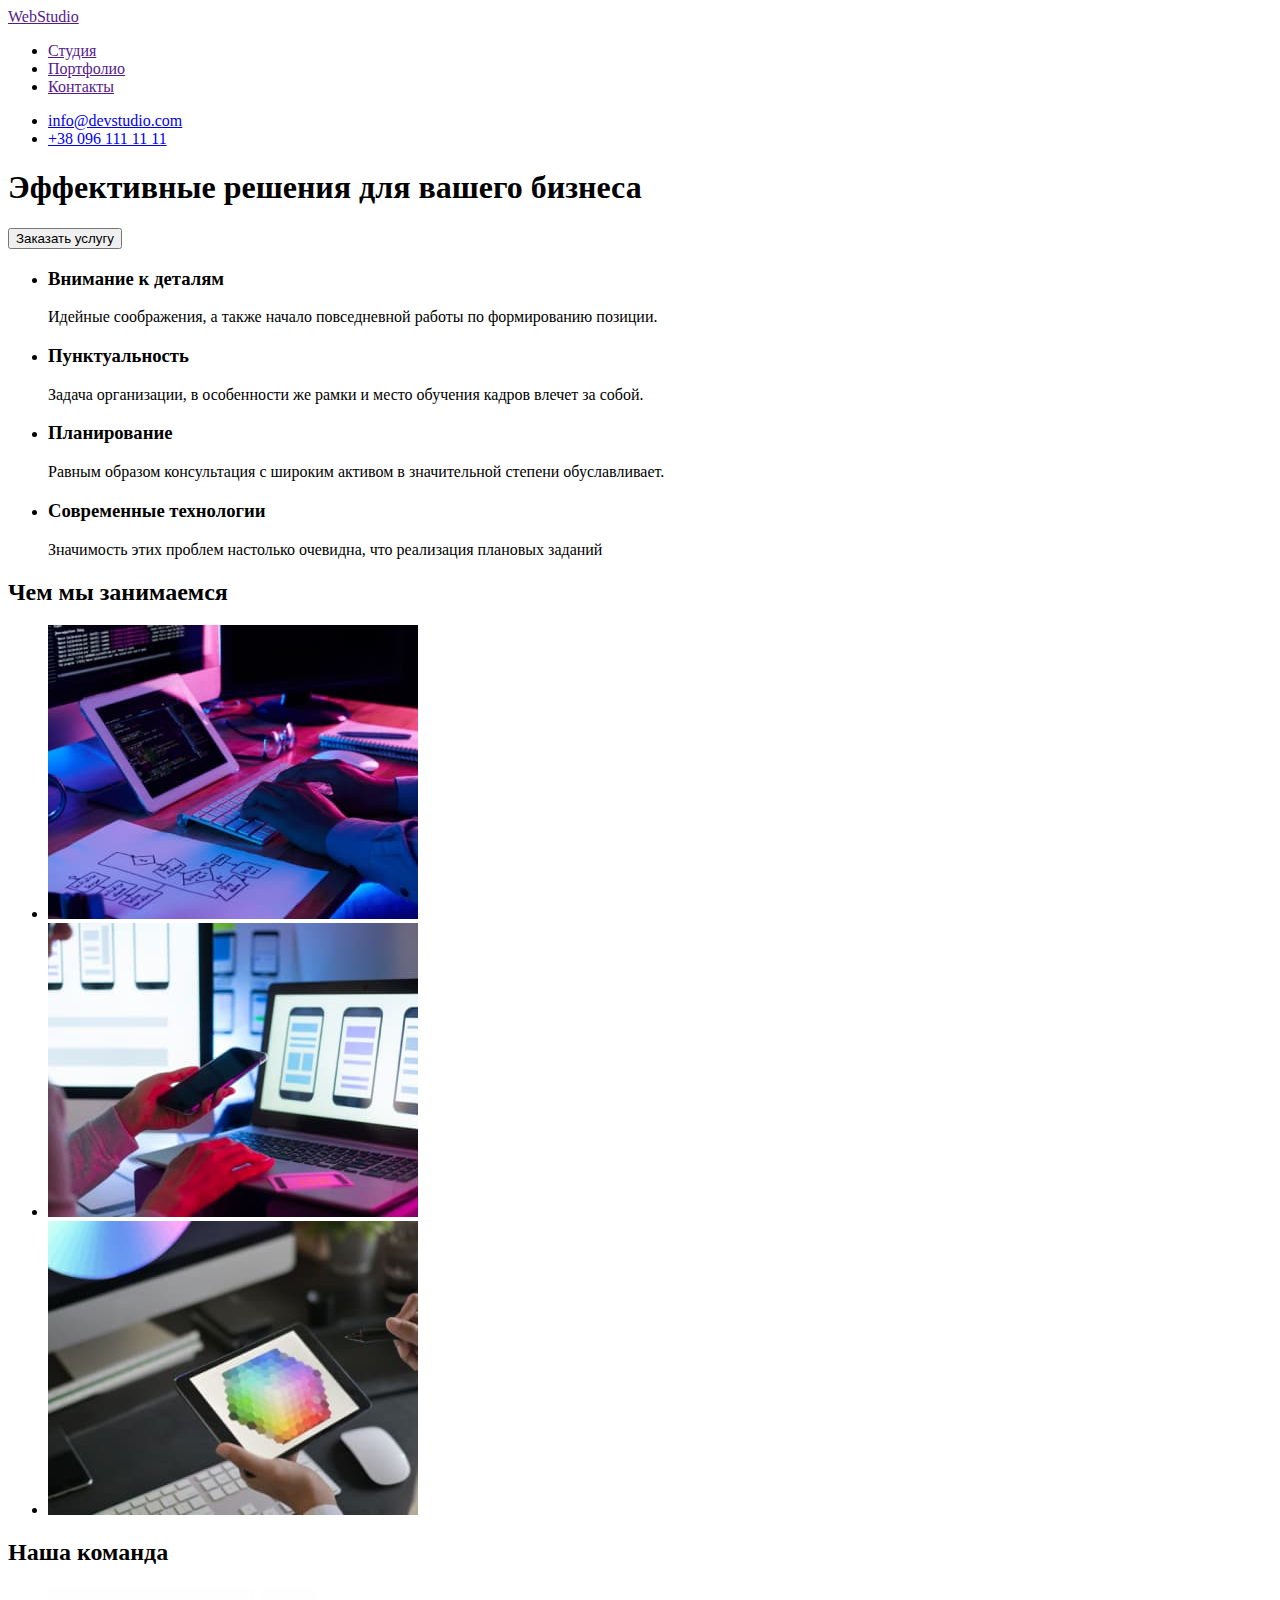
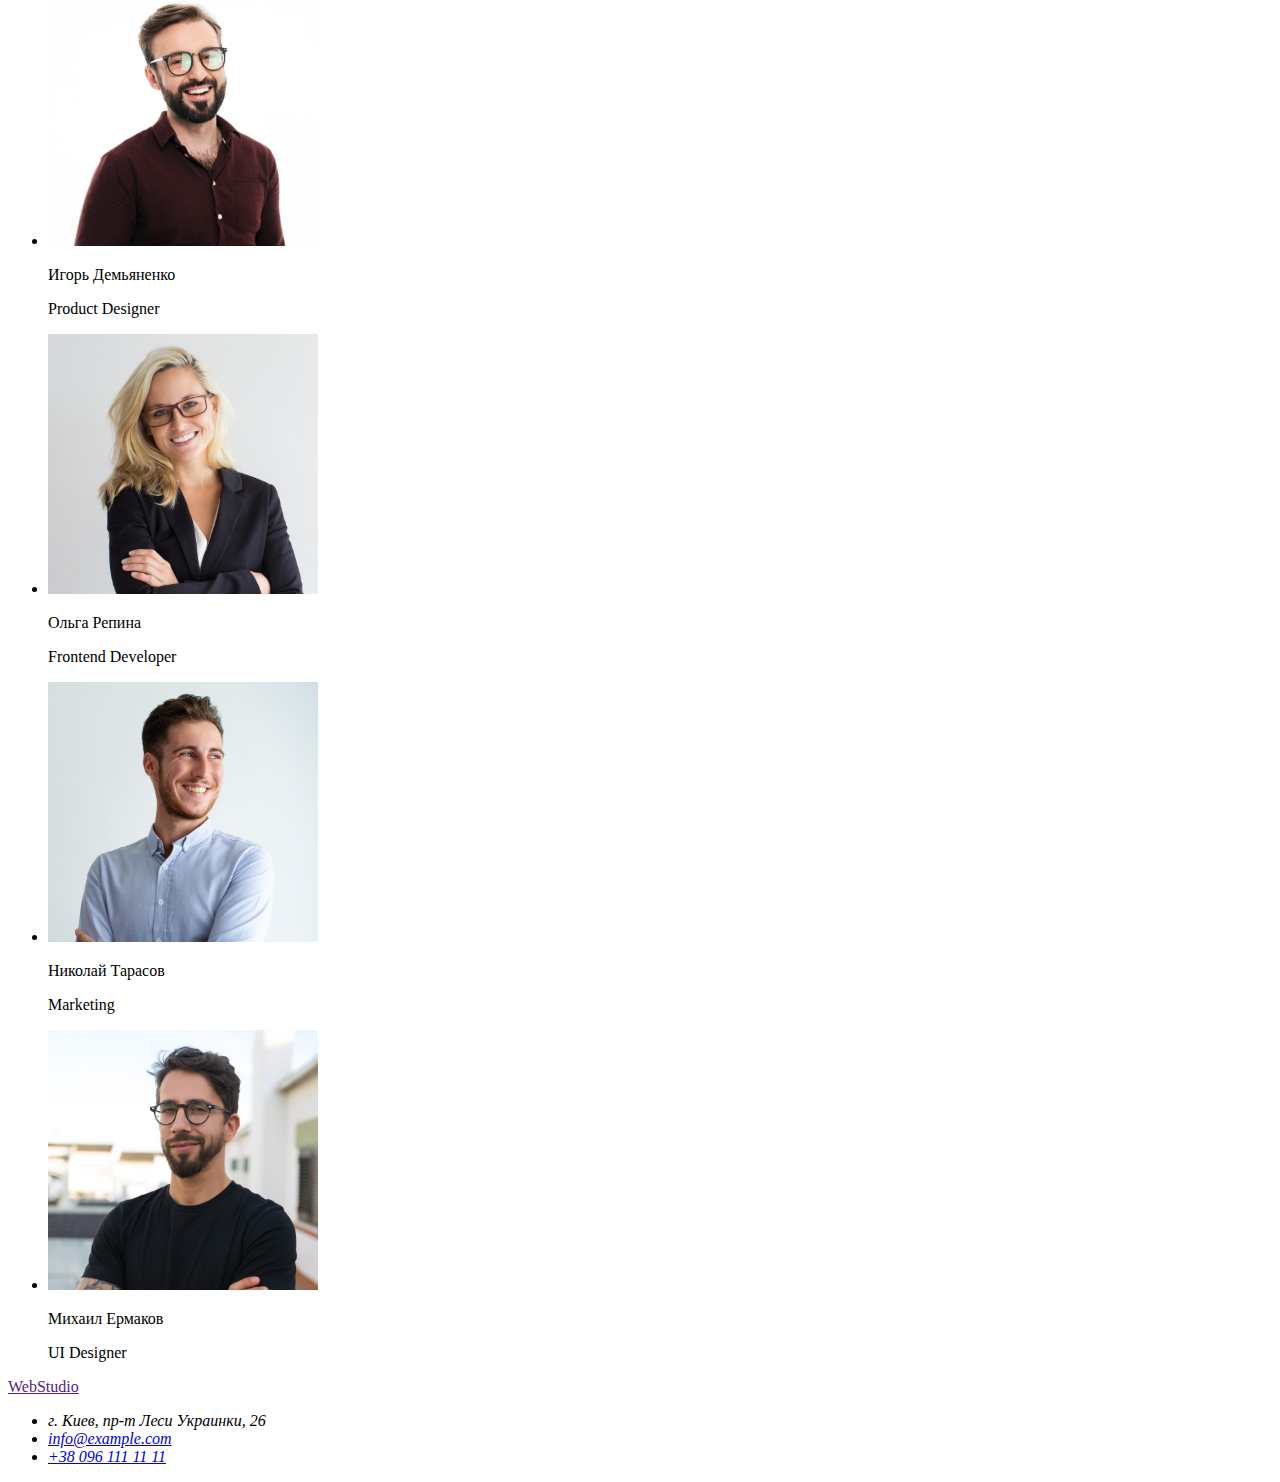
==== index.html @ bd86a565 "Скопировал hw1" ====
<!DOCTYPE html>
<html lang="ru">
    <head>
    <meta charset="UTF-8">
    <meta http-equiv="X-UA-Compatible" content="IE=edge">
    <meta name="viewport" content="width=device-width, initial-scale=1.0">
    <title>Document</title>
    </head>
    <body>
        <header>
            <nav>
                <a href="">WebStudio</a>
                    <ul>
                        <li><a href="">Студия</a></li>
                        <li><a href="">Портфолио</a></li>
                        <li><a href="">Контакты</a></li>
                    </ul>
            </nav>  
                    <ul>
                        <li><a href="mailto:info@devstudio.com">info@devstudio.com</a></li>
                        <li><a href="tel:+380961111111">+38 096 111 11 11</a></li>
                    </ul>
        </header>
        <main>
                <section><!--Секция заказов-->
                    <h1>Эффективные решения для вашего бизнеса</h1>
                    <button>Заказать услугу</button>
                </section>
            <section> <!--Секция наши преимущества-->
                <h2 hidden>Наши преимущества</h2>
                <ul>
                    <li>
                        <h3>Внимание к деталям</h3>
                        <p>Идейные соображения, а также начало повседневной работы по формированию позиции.</p>
                    </li> 
                    <li>
                        <h3>Пунктуальность</h3>
                        <p>Задача организации, в особенности же рамки и место обучения кадров влечет за собой.</p>
                    </li>
                    <li>
                        <h3>Планирование</h3>
                        <p>Равным образом консультация с широким активом в значительной степени обуславливает.</p>
                    </li>
                    <li>
                        <h3>Современные технологии</h3>
                        <p>Значимость этих проблем настолько очевидна, что реализация плановых заданий</p>
                    </li>
                </ul>  
            </section>
            <section><!--Секция чем занимаемся-->
                <h2>Чем мы занимаемся</h2>
                <ul>
                    <li>
                        <img src="./images/image.jpg"
                     alt="Компютерная разработка"
                        width="370" height="294">
                    </li>
                    <li>
                        <img src="./images/image1.jpg" 
                        alt="Мобильная разработка"
                        width="370" height="294">
                    </li>
                    <li>
                        <img src="./images/image2.jpg" 
                        alt="Разработка для планшетов"
                        width="370" height="294">
                    </li>
                </ul>
            </section>
            <section><!--Секция наша команда-->
                <h2>Наша команда</h2> 
                <ul>
                    <li>
                        <img src="./images/comand1.jpg" alt="Дизайнер"
                        width="270" height="260">
                        <p>Игорь Демьяненко</p>
                        <p lang="en">Product Designer</p>
                    </li>
                    <li>
                        <img src="./images/comand2.jpg" alt="Фронтенд разработчик"
                        width="270" height="260">
                        <p>Ольга Репина</p>
                        <p lang="en">Frontend Developer</p>
                    </li>                    
                    <li>
                        <img src="./images/comand3.jpg" alt="Маркетолог"
                        width="270" height="260">
                        <p>Николай Тарасов</p>
                        <p lang="en">Marketing</p>
                    </li>
                    <li>
                        <img src="./images/comand4.jpg" alt="UI Дизайнер"
                        width="270" height="260">
                        <p>Михаил Ермаков</p>
                        <p lang="en">UI Designer</p>
                    </li>
                </ul>
            </section>
        </main>    
        <footer>
            <a href="">WebStudio</a> 
            <address>
                <ul>
                    <li>
                        <a>г. Киев, пр-т Леси Украинки, 26</a>
                    </li>
                    <li>
                        <a href="mailto:info@example.com">info@example.com</a>
                    </li>
                    <li>
                        <a href="tel:+380961111111">+38 096 111 11 11</a>
                    </li>
                </ul>
            </address>
        </footer>
    
    </body>
</html>
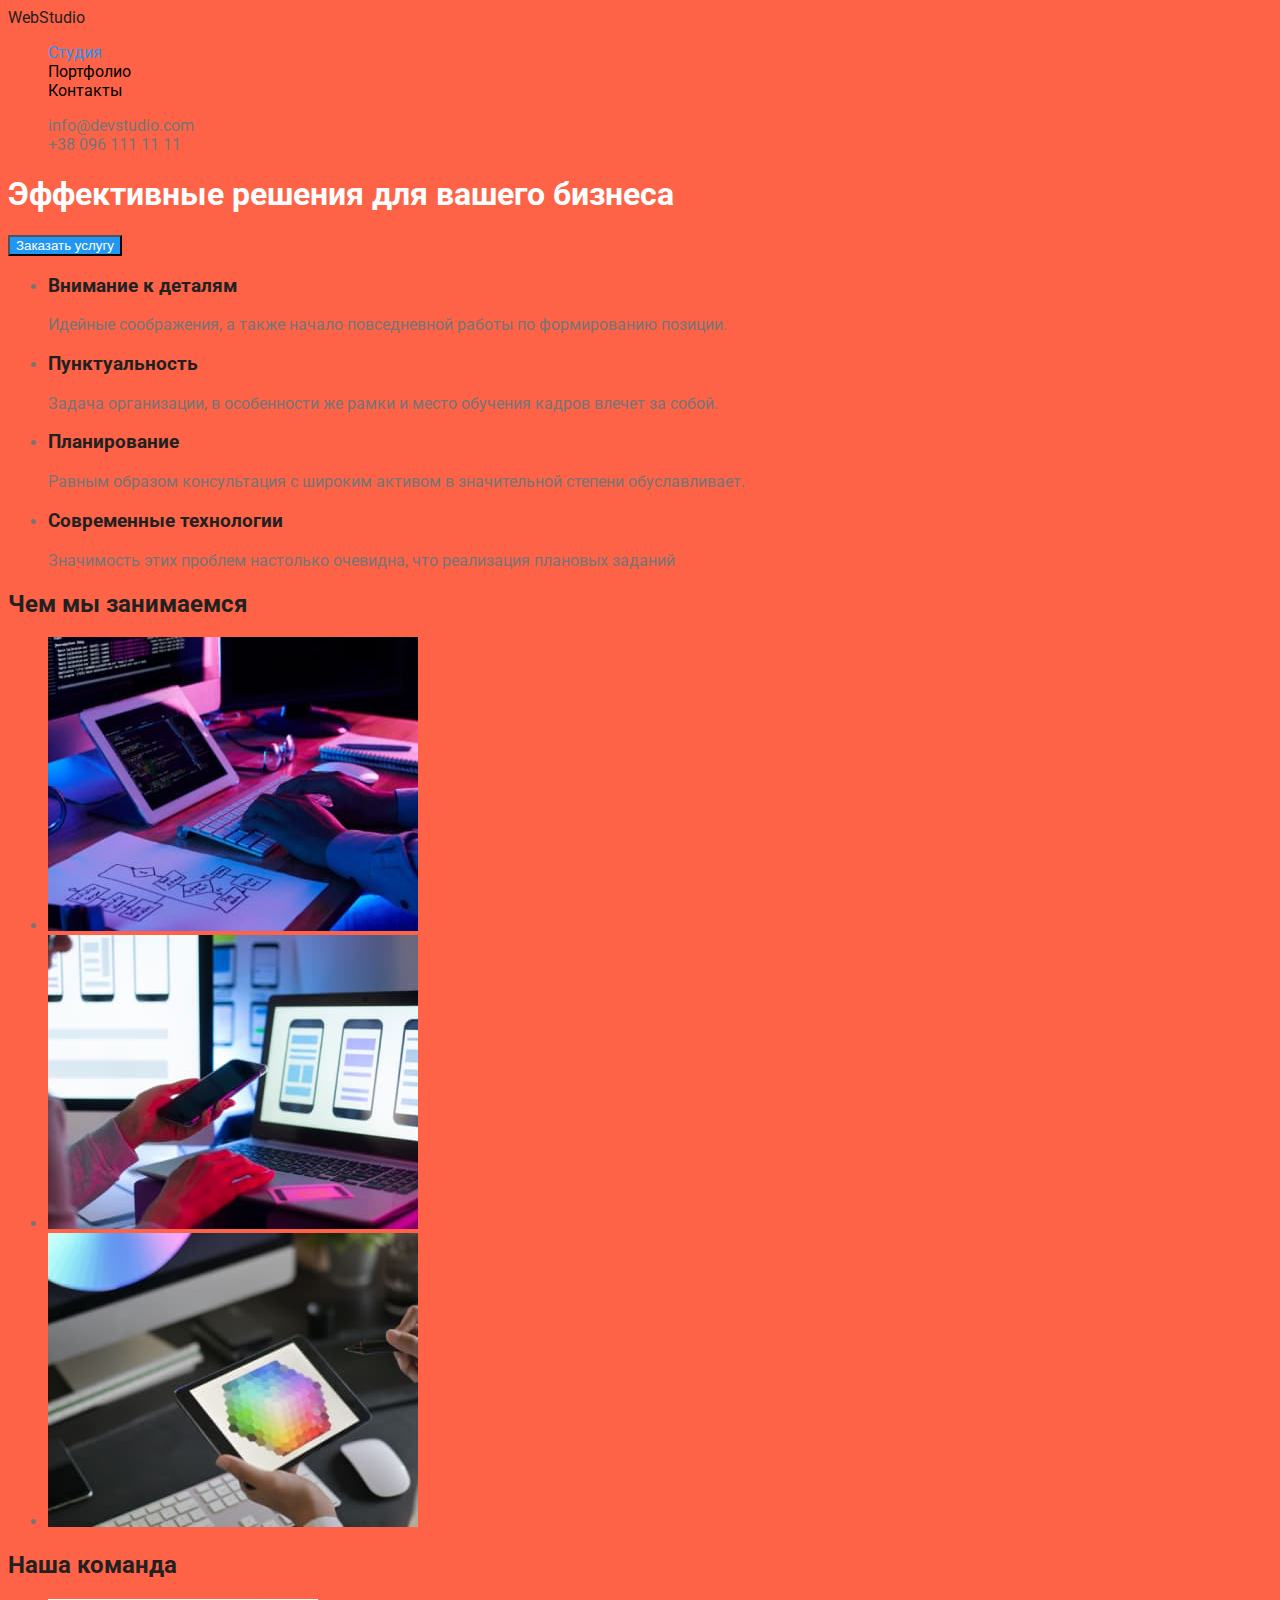
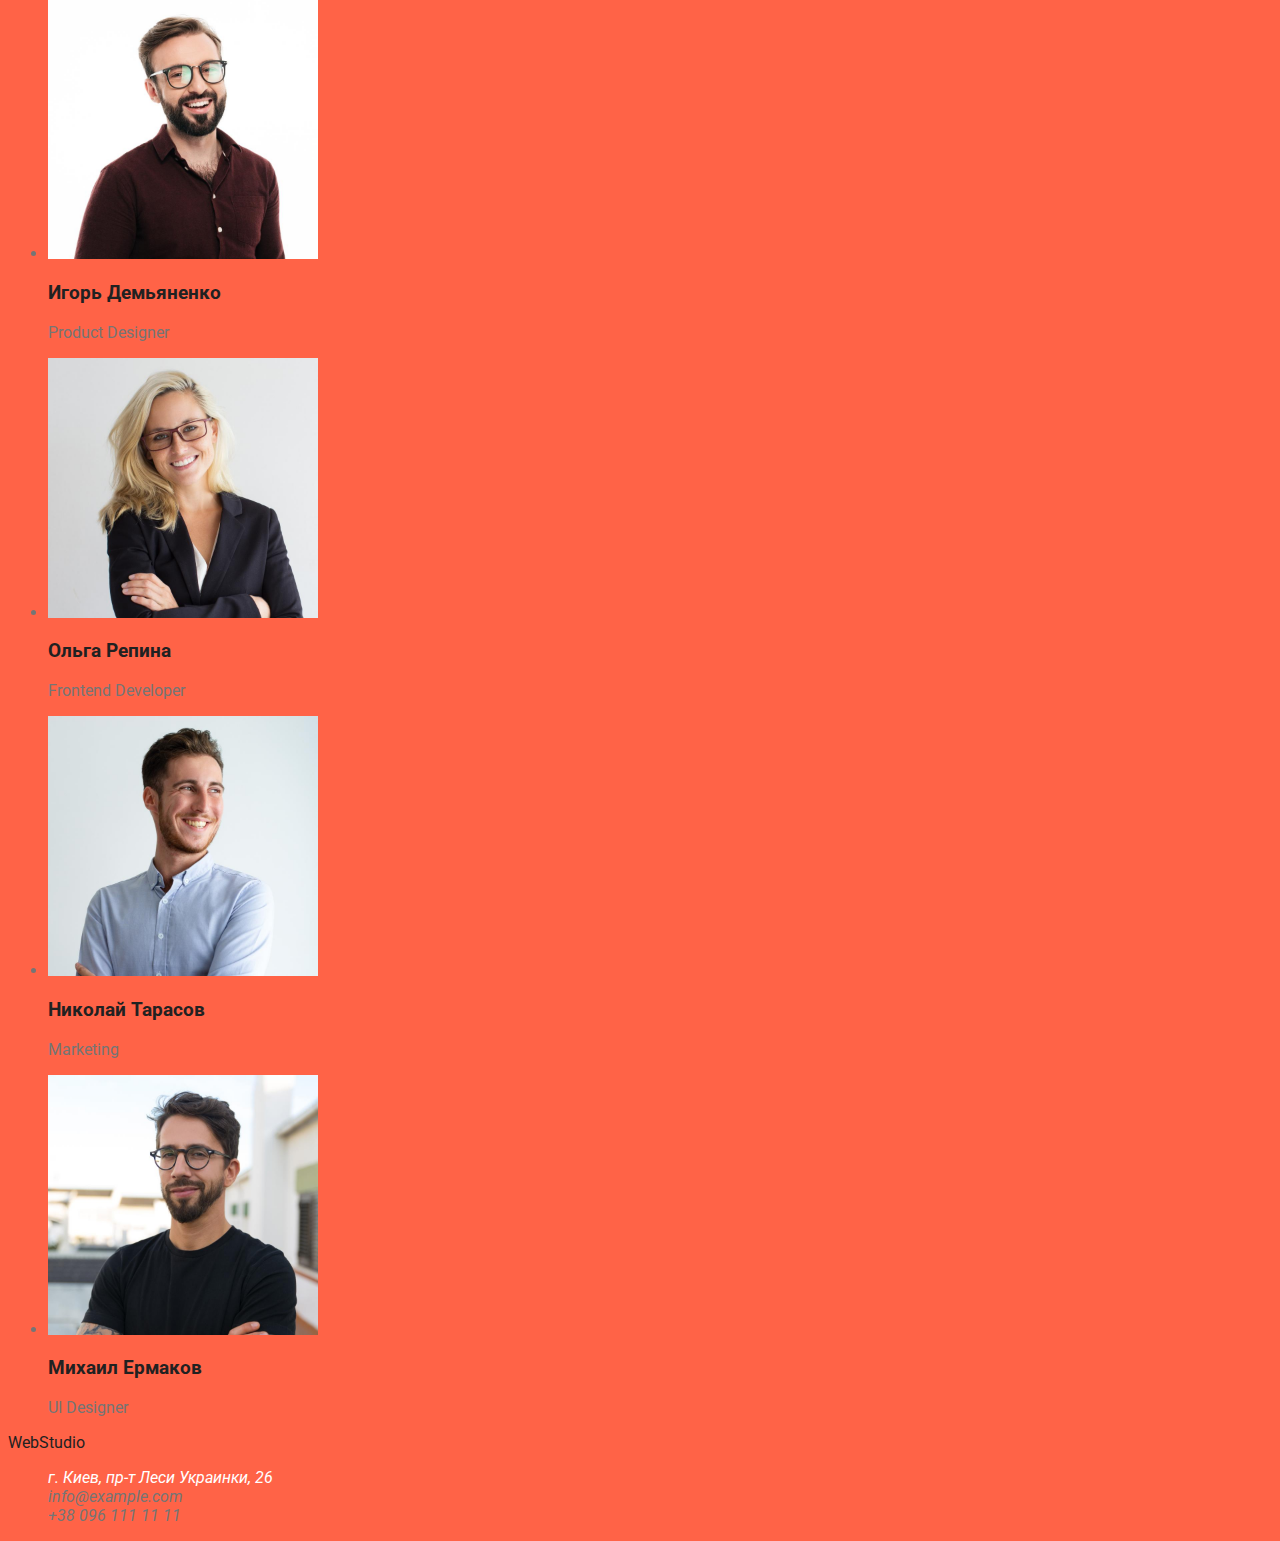
==== commit 3f7188d5: "Цвета  до шрифтов" ====
--- a/index.html
+++ b/index.html
@@ -5,50 +5,55 @@
     <meta http-equiv="X-UA-Compatible" content="IE=edge">
     <meta name="viewport" content="width=device-width, initial-scale=1.0">
     <title>Document</title>
+    <link rel="preconnect" href="https://fonts.googleapis.com">
+    <link rel="preconnect" href="https://fonts.gstatic.com" crossorigin>
+    <link href="https://fonts.googleapis.com/css2?family=Raleway:wght@700&family=Roboto:wght@400;500;700;900&display=swap"
+        rel="stylesheet">
+    <link rel="stylesheet" href="./css/styles.css">
     </head>
     <body>
         <header>
             <nav>
-                <a href="">WebStudio</a>
-                    <ul>
-                        <li><a href="">Студия</a></li>
-                        <li><a href="">Портфолио</a></li>
-                        <li><a href="">Контакты</a></li>
+                <a href="" class="logo link">WebStudio</a>
+                    <ul class="site-nav list">
+                        <li><a href="" class="link current">Студия</a></li>
+                        <li><a href="./portfolio.html" class="link">Портфолио</a></li>
+                        <li><a href="" class="link">Контакты</a></li>
                     </ul>
             </nav>  
-                    <ul>
-                        <li><a href="mailto:info@devstudio.com">info@devstudio.com</a></li>
-                        <li><a href="tel:+380961111111">+38 096 111 11 11</a></li>
+                    <ul class="header-contact list">
+                        <li><a href="mailto:info@devstudio.com" class="link">info@devstudio.com</a></li>
+                        <li><a href="tel:+380961111111" class="link">+38 096 111 11 11</a></li>
                     </ul>
         </header>
         <main>
-                <section><!--Секция заказов-->
-                    <h1>Эффективные решения для вашего бизнеса</h1>
-                    <button>Заказать услугу</button>
+                <section class="hero"><!--Секция заказов-->
+                    <h1 class="hero-title">Эффективные решения для вашего бизнеса</h1>
+                    <button class="button-primary">Заказать услугу</button>
                 </section>
-            <section> <!--Секция наши преимущества-->
-                <h2 hidden>Наши преимущества</h2>
-                <ul>
+            <section class="section"> <!--Секция наши преимущества-->
+                <h2 hidden class="section-title">Наши преимущества</h2>
+                <ul class="benefits">
                     <li>
-                        <h3>Внимание к деталям</h3>
+                        <h3 class="title">Внимание к деталям</h3>
                         <p>Идейные соображения, а также начало повседневной работы по формированию позиции.</p>
                     </li> 
                     <li>
-                        <h3>Пунктуальность</h3>
+                        <h3 class="title">Пунктуальность</h3>
                         <p>Задача организации, в особенности же рамки и место обучения кадров влечет за собой.</p>
                     </li>
                     <li>
-                        <h3>Планирование</h3>
+                        <h3 class="title">Планирование</h3>
                         <p>Равным образом консультация с широким активом в значительной степени обуславливает.</p>
                     </li>
                     <li>
-                        <h3>Современные технологии</h3>
+                        <h3 class="title">Современные технологии</h3>
                         <p>Значимость этих проблем настолько очевидна, что реализация плановых заданий</p>
                     </li>
                 </ul>  
             </section>
-            <section><!--Секция чем занимаемся-->
-                <h2>Чем мы занимаемся</h2>
+            <section class="section"><!--Секция чем занимаемся-->
+                <h2 class="section-title">Чем мы занимаемся</h2>
                 <ul>
                     <li>
                         <img src="./images/image.jpg"
@@ -67,48 +72,48 @@
                     </li>
                 </ul>
             </section>
-            <section><!--Секция наша команда-->
-                <h2>Наша команда</h2> 
-                <ul>
+            <section class="section"><!--Секция наша команда-->
+                <h2 class="section-title">Наша команда</h2> 
+                <ul class="team">
                     <li>
                         <img src="./images/comand1.jpg" alt="Дизайнер"
                         width="270" height="260">
-                        <p>Игорь Демьяненко</p>
+                        <h3 class="title">Игорь Демьяненко</h3>
                         <p lang="en">Product Designer</p>
                     </li>
                     <li>
                         <img src="./images/comand2.jpg" alt="Фронтенд разработчик"
                         width="270" height="260">
-                        <p>Ольга Репина</p>
+                        <h3 class="title">Ольга Репина</h3>
                         <p lang="en">Frontend Developer</p>
                     </li>                    
                     <li>
                         <img src="./images/comand3.jpg" alt="Маркетолог"
                         width="270" height="260">
-                        <p>Николай Тарасов</p>
+                        <h3 class="title">Николай Тарасов</h3>
                         <p lang="en">Marketing</p>
                     </li>
                     <li>
                         <img src="./images/comand4.jpg" alt="UI Дизайнер"
                         width="270" height="260">
-                        <p>Михаил Ермаков</p>
+                        <h3 class="title">Михаил Ермаков</h3>
                         <p lang="en">UI Designer</p>
                     </li>
                 </ul>
             </section>
         </main>    
         <footer>
-            <a href="">WebStudio</a> 
+            <a href="" class="logo link">WebStudio</a> 
             <address>
-                <ul>
+                <ul class="footer-contacts list">
                     <li>
-                        <a>г. Киев, пр-т Леси Украинки, 26</a>
+                        <a class="address">г. Киев, пр-т Леси Украинки, 26</a>
                     </li>
                     <li>
-                        <a href="mailto:info@example.com">info@example.com</a>
+                        <a href="mailto:info@example.com" class="link">info@example.com</a>
                     </li>
                     <li>
-                        <a href="tel:+380961111111">+38 096 111 11 11</a>
+                        <a href="tel:+380961111111" class="link">+38 096 111 11 11</a>
                     </li>
                 </ul>
             </address>
--- a/css/styles.css
+++ b/css/styles.css
@@ -0,0 +1,96 @@
+:root {
+  --primary--text--color: rgba(117, 117, 117, 1);
+  --text--color: #212121;
+  --text--color--white: #ffffff;
+  --accent--color: #2196f3;
+  --main--backgraundcolor: #ffffff;
+  --backgraundcolor: #f5f4fa;
+}
+
+body {
+  color: var(--primary--text--color);
+  background-color: tomato;
+  font-family: Roboto, sans-serif;
+}
+.list {
+  list-style: none;
+}
+.link {
+  text-decoration: none;
+}
+/*навигация*/
+.site-nav .link {
+  color: #000000;
+  text-decoration: none;
+}
+.site-nav .link:hover,
+.site-nav .link:focus {
+  color: var(--accent--color);
+}
+.site-nav .link.current {
+  color: var(--accent--color);
+}
+.logo {
+  color: var(--text--color);
+}
+.logo:hover,
+.logo:focus {
+  color: var(--accent--color);
+}
+.header-contact a {
+  color: var(--primary--text--color);
+}
+.header-contact a:hover,
+.header-contact a:focus {
+  color: var(--accent--color);
+}
+.footer-contacts .link {
+  text-decoration: none;
+}
+/*Hero*/
+.hero-title {
+  color: var(--text--color--white);
+}
+.section-title {
+  color: var(--text--color);
+}
+.benefits .title {
+  color: var(--text--color);
+}
+/*Секция наши разработчики*/
+.team .title {
+  color: var(--text--color);
+}
+/*Портфолио секция*/
+.projects .title {
+  color: var(--text--color);
+}
+/*Footer*/
+.footer-contacts .link {
+  color: var(--primary--text--color);
+}
+.footer-contacts .link:focus,
+.footer-contacts .link:hover {
+  color: var(--accent--color);
+}
+.address {
+  color: var(--text--color--white);
+}
+
+/*Button*/
+.button {
+  color: var(--text--color--white);
+  background-color: var(--accent--color);
+}
+.button-primary {
+  color: var(--text--color--white);
+  background-color: var(--accent--color);
+}
+.button-secondary {
+  color: var(--text--color);
+  background-color: var(--backgraundcolor);
+}
+/*Portfolio*/
+.projects p {
+  color: var(--primary--text--color);
+}
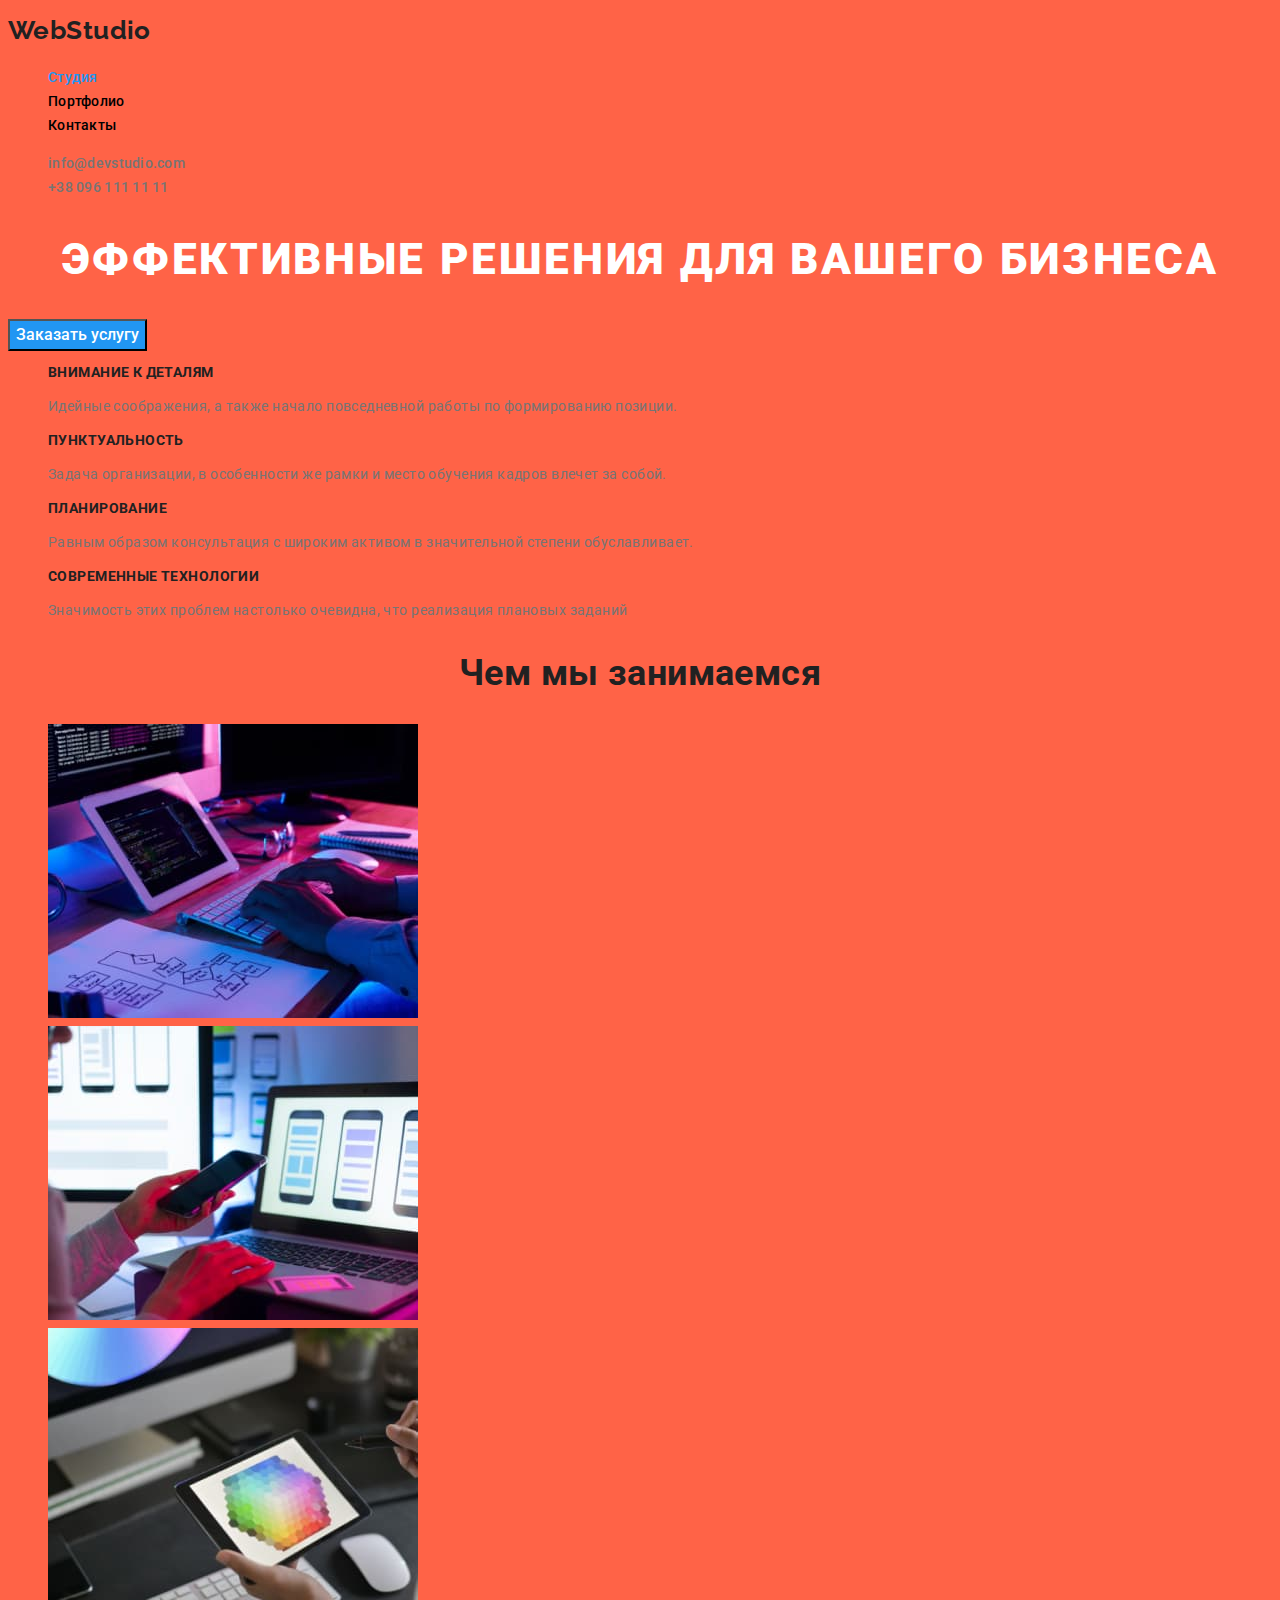
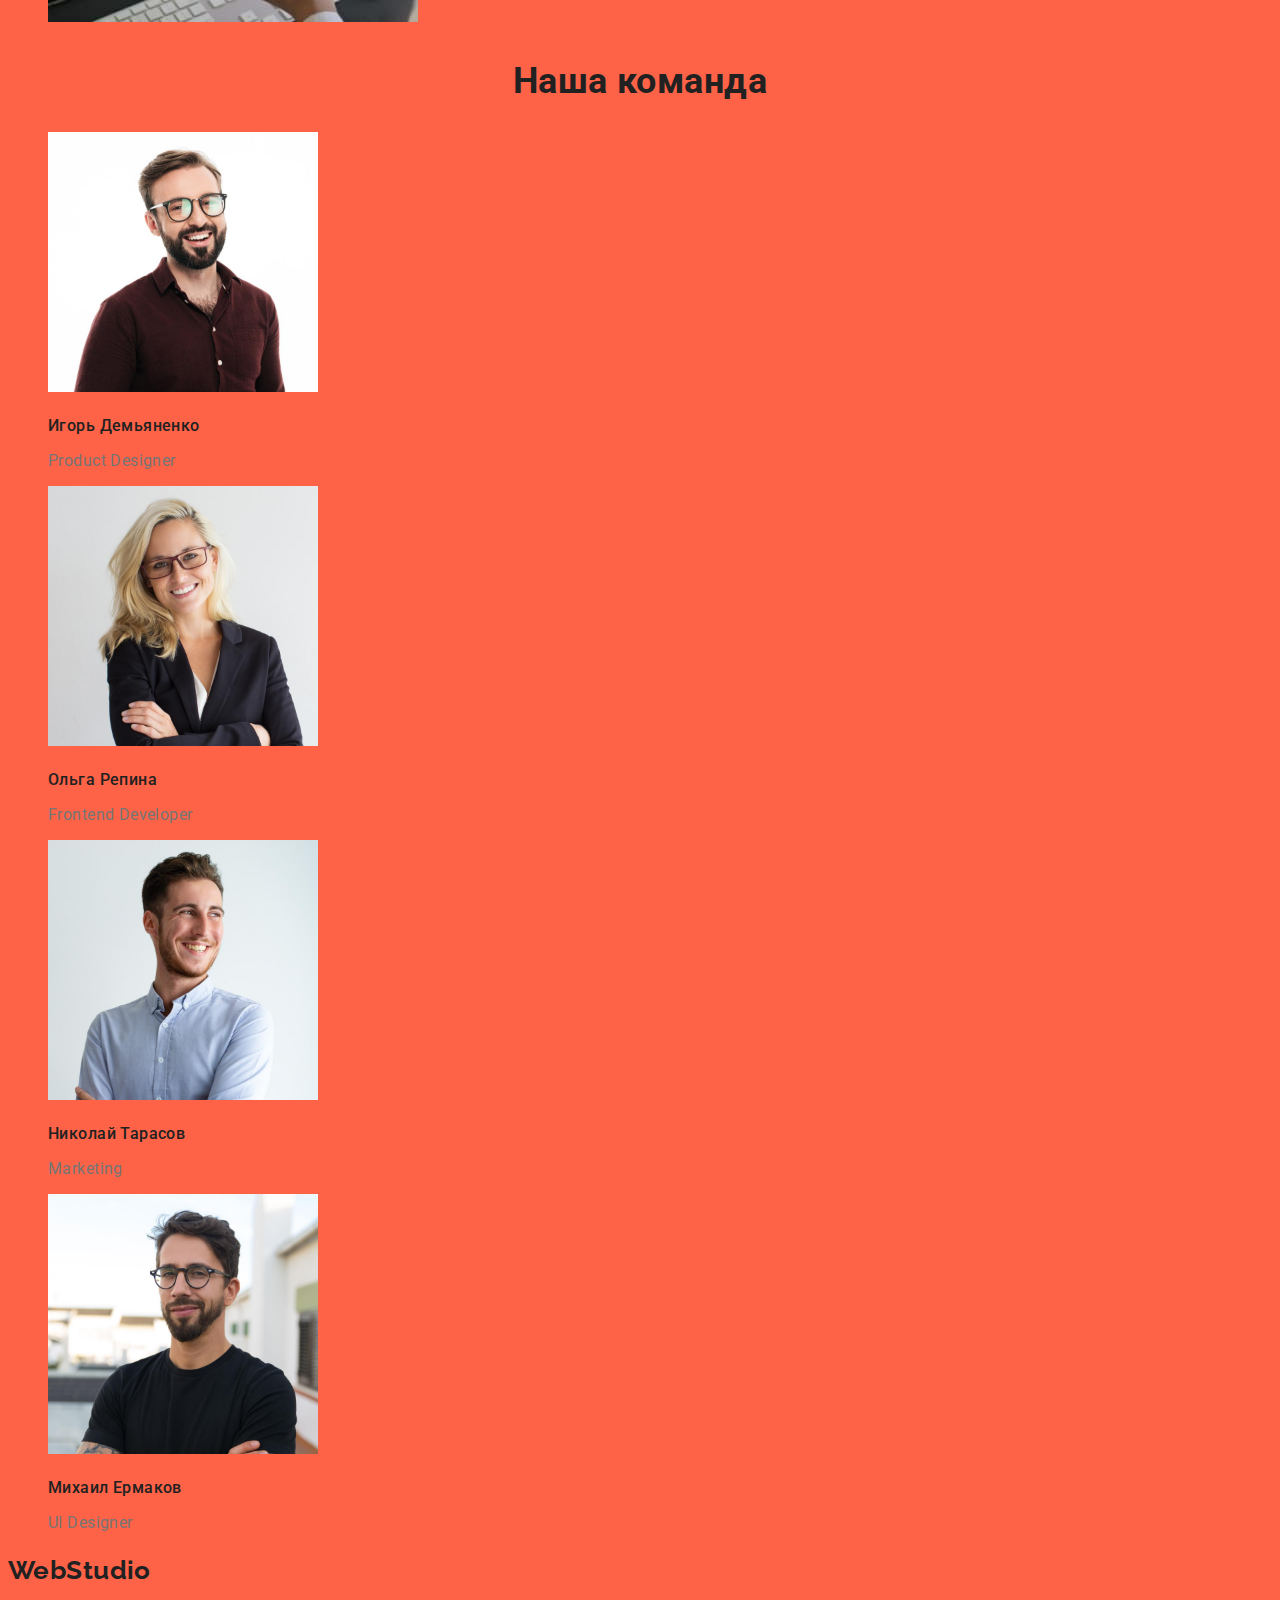
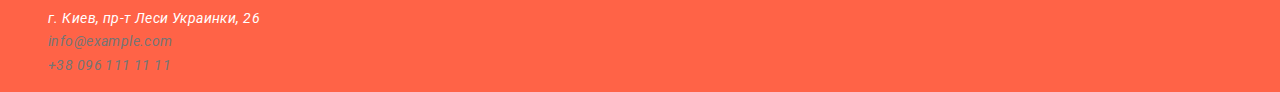
==== commit 332f633d: "Добавил шрифти" ====
--- a/index.html
+++ b/index.html
@@ -33,28 +33,28 @@
                 </section>
             <section class="section"> <!--Секция наши преимущества-->
                 <h2 hidden class="section-title">Наши преимущества</h2>
-                <ul class="benefits">
+                <ul class="benefits list">
                     <li>
                         <h3 class="title">Внимание к деталям</h3>
-                        <p>Идейные соображения, а также начало повседневной работы по формированию позиции.</p>
+                        <p class="text">Идейные соображения, а также начало повседневной работы по формированию позиции.</p>
                     </li> 
                     <li>
                         <h3 class="title">Пунктуальность</h3>
-                        <p>Задача организации, в особенности же рамки и место обучения кадров влечет за собой.</p>
+                        <p class="text">Задача организации, в особенности же рамки и место обучения кадров влечет за собой.</p>
                     </li>
                     <li>
                         <h3 class="title">Планирование</h3>
-                        <p>Равным образом консультация с широким активом в значительной степени обуславливает.</p>
+                        <p class="text">Равным образом консультация с широким активом в значительной степени обуславливает.</p>
                     </li>
                     <li>
                         <h3 class="title">Современные технологии</h3>
-                        <p>Значимость этих проблем настолько очевидна, что реализация плановых заданий</p>
+                        <p class="text">Значимость этих проблем настолько очевидна, что реализация плановых заданий</p>
                     </li>
                 </ul>  
             </section>
             <section class="section"><!--Секция чем занимаемся-->
                 <h2 class="section-title">Чем мы занимаемся</h2>
-                <ul>
+                <ul class="list">
                     <li>
                         <img src="./images/image.jpg"
                      alt="Компютерная разработка"
@@ -74,30 +74,30 @@
             </section>
             <section class="section"><!--Секция наша команда-->
                 <h2 class="section-title">Наша команда</h2> 
-                <ul class="team">
+                <ul class="team list">
                     <li>
                         <img src="./images/comand1.jpg" alt="Дизайнер"
                         width="270" height="260">
                         <h3 class="title">Игорь Демьяненко</h3>
-                        <p lang="en">Product Designer</p>
+                        <p class="profesion" lang="en">Product Designer</p>
                     </li>
                     <li>
                         <img src="./images/comand2.jpg" alt="Фронтенд разработчик"
                         width="270" height="260">
                         <h3 class="title">Ольга Репина</h3>
-                        <p lang="en">Frontend Developer</p>
+                        <p class="profesion" lang="en">Frontend Developer</p>
                     </li>                    
                     <li>
                         <img src="./images/comand3.jpg" alt="Маркетолог"
                         width="270" height="260">
                         <h3 class="title">Николай Тарасов</h3>
-                        <p lang="en">Marketing</p>
+                        <p class="profesion" lang="en">Marketing</p>
                     </li>
                     <li>
                         <img src="./images/comand4.jpg" alt="UI Дизайнер"
                         width="270" height="260">
                         <h3 class="title">Михаил Ермаков</h3>
-                        <p lang="en">UI Designer</p>
+                        <p class="profesion" lang="en">UI Designer</p>
                     </li>
                 </ul>
             </section>
--- a/css/styles.css
+++ b/css/styles.css
@@ -9,8 +9,11 @@
 
 body {
   color: var(--primary--text--color);
-  background-color: tomato;
+  background-color: tomato; /*временно*/
   font-family: Roboto, sans-serif;
+  font-size: 14px;
+  line-height: 1.71;
+  letter-spacing: 0.03em;
 }
 .list {
   list-style: none;
@@ -22,6 +25,10 @@
 .site-nav .link {
   color: #000000;
   text-decoration: none;
+  font-weight: 500;
+  font-size: 14px;
+  line-height: 1.14;
+  letter-spacing: 0.02em;
 }
 .site-nav .link:hover,
 .site-nav .link:focus {
@@ -32,6 +39,10 @@
 }
 .logo {
   color: var(--text--color);
+  font-family: Raleway, sans-serif;
+  font-weight: 700;
+  font-size: 26px;
+  line-height: 1, 2;
 }
 .logo:hover,
 .logo:focus {
@@ -39,6 +50,10 @@
 }
 .header-contact a {
   color: var(--primary--text--color);
+  font-weight: 500;
+  font-size: 14px;
+  line-height: 1.14;
+  letter-spacing: 0.02em;
 }
 .header-contact a:hover,
 .header-contact a:focus {
@@ -50,16 +65,41 @@
 /*Hero*/
 .hero-title {
   color: var(--text--color--white);
+  font-weight: 900;
+  font-size: 44px;
+  line-height: 1.36;
+  text-align: center;
+  letter-spacing: 0.06em;
+  text-transform: uppercase;
 }
 .section-title {
   color: var(--text--color);
+  font-weight: 700;
+  font-size: 36px;
+  line-height: 1.17;
+  text-align: center;
 }
 .benefits .title {
   color: var(--text--color);
+  font-weight: 700;
+  font-size: 14px;
+  line-height: 1.14;
+  text-transform: uppercase;
 }
+/*.benefits .text {
+  font-size: 14px;
+  line-height: 1.71;
+}*/
 /*Секция наши разработчики*/
 .team .title {
   color: var(--text--color);
+  font-weight: 500;
+  font-size: 16px;
+  line-height: 1.19;
+}
+.team .profesion {
+  font-size: 16px;
+  line-height: 1.19;
 }
 /*Портфолио секция*/
 .projects .title {
@@ -81,16 +121,41 @@
 .button {
   color: var(--text--color--white);
   background-color: var(--accent--color);
+  font-family: inherit;
+  font-weight: bold;
+  font-size: 16px;
+  line-height: 1.88;
+  letter-spacing: 0.06em;
 }
 .button-primary {
   color: var(--text--color--white);
   background-color: var(--accent--color);
+  font-family: inherit;
+  font-weight: 500;
+  font-size: 16px;
+  line-height: 1.63;
+  text-align: center;
 }
 .button-secondary {
   color: var(--text--color);
   background-color: var(--backgraundcolor);
+  font-family: inherit;
+  font-weight: 500;
+  font-size: 16px;
+  line-height: 1.63;
+  text-align: center;
 }
 /*Portfolio*/
 .projects p {
   color: var(--primary--text--color);
 }
+.projects .title {
+  font-weight: 700;
+  font-size: 18px;
+  line-height: 2;
+  letter-spacing: 0.06em;
+}
+.description {
+  font-size: 16px;
+  line-height: 1.88;
+}
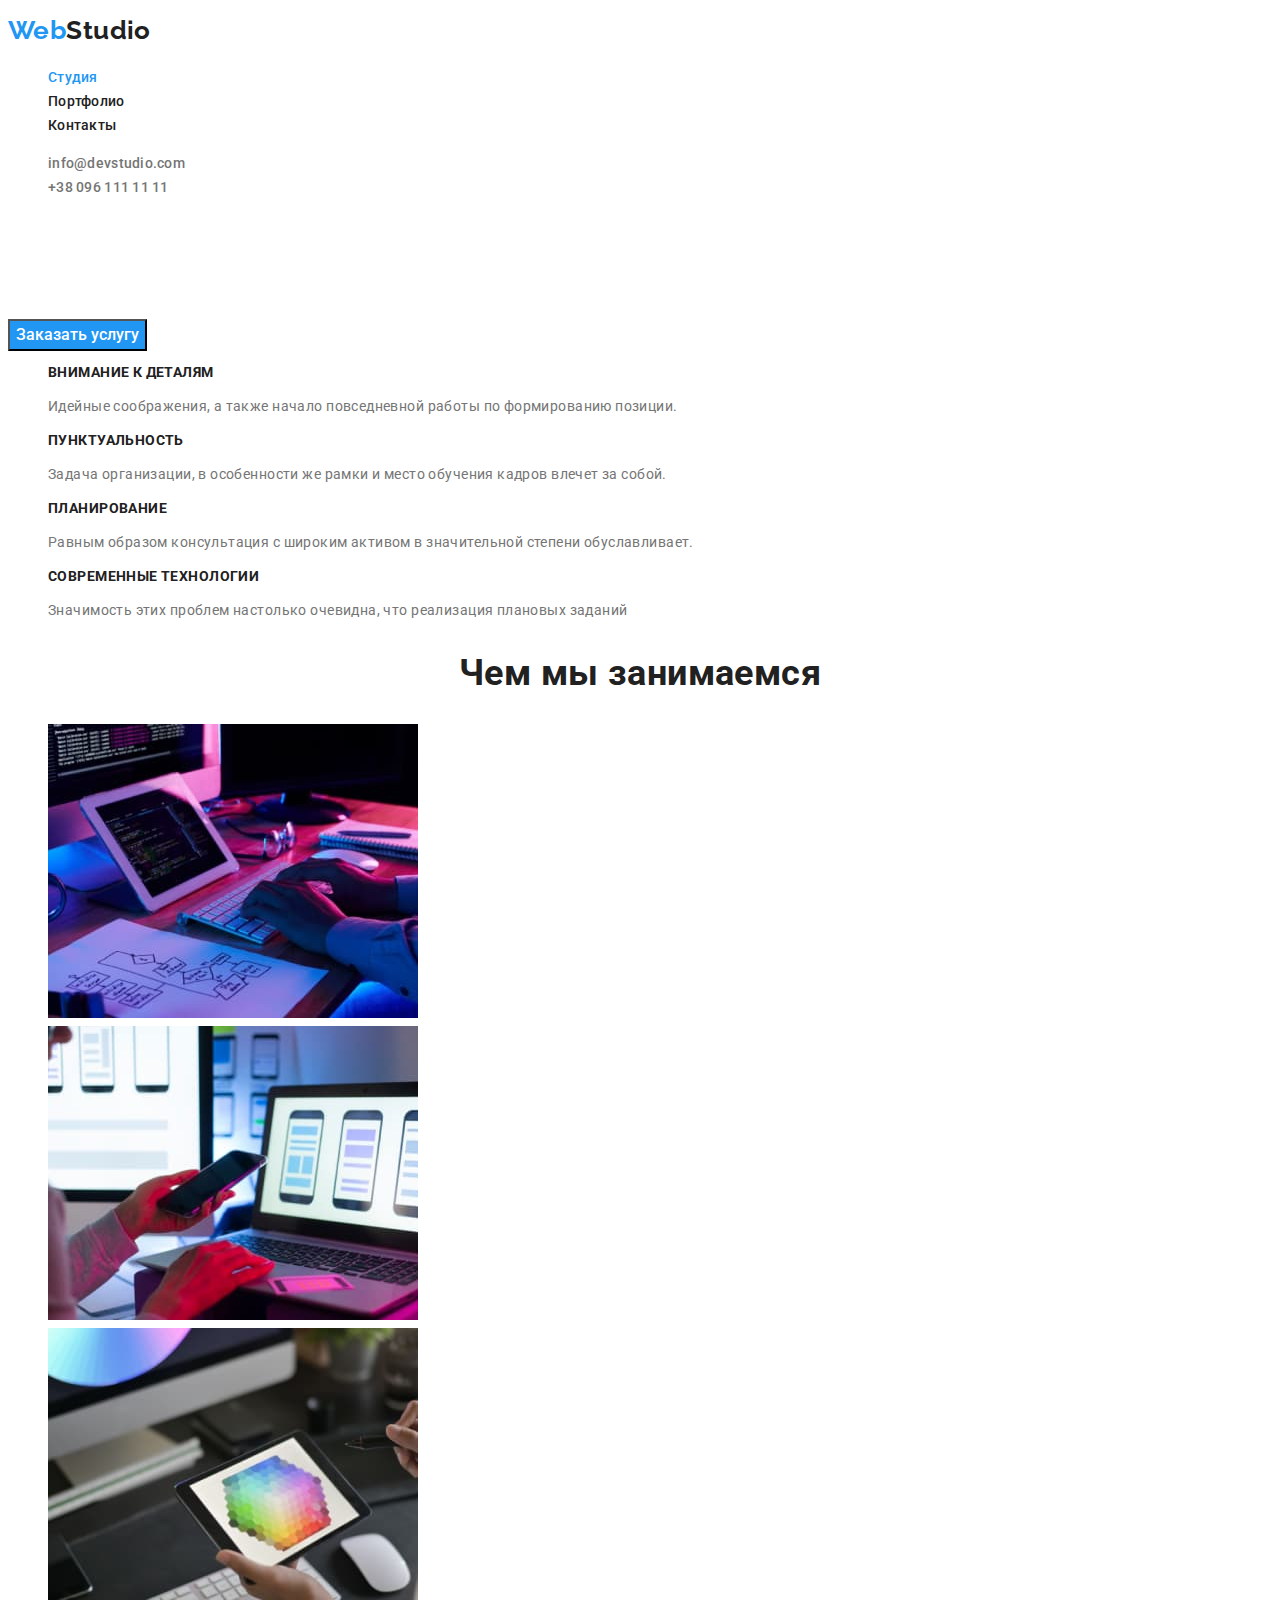
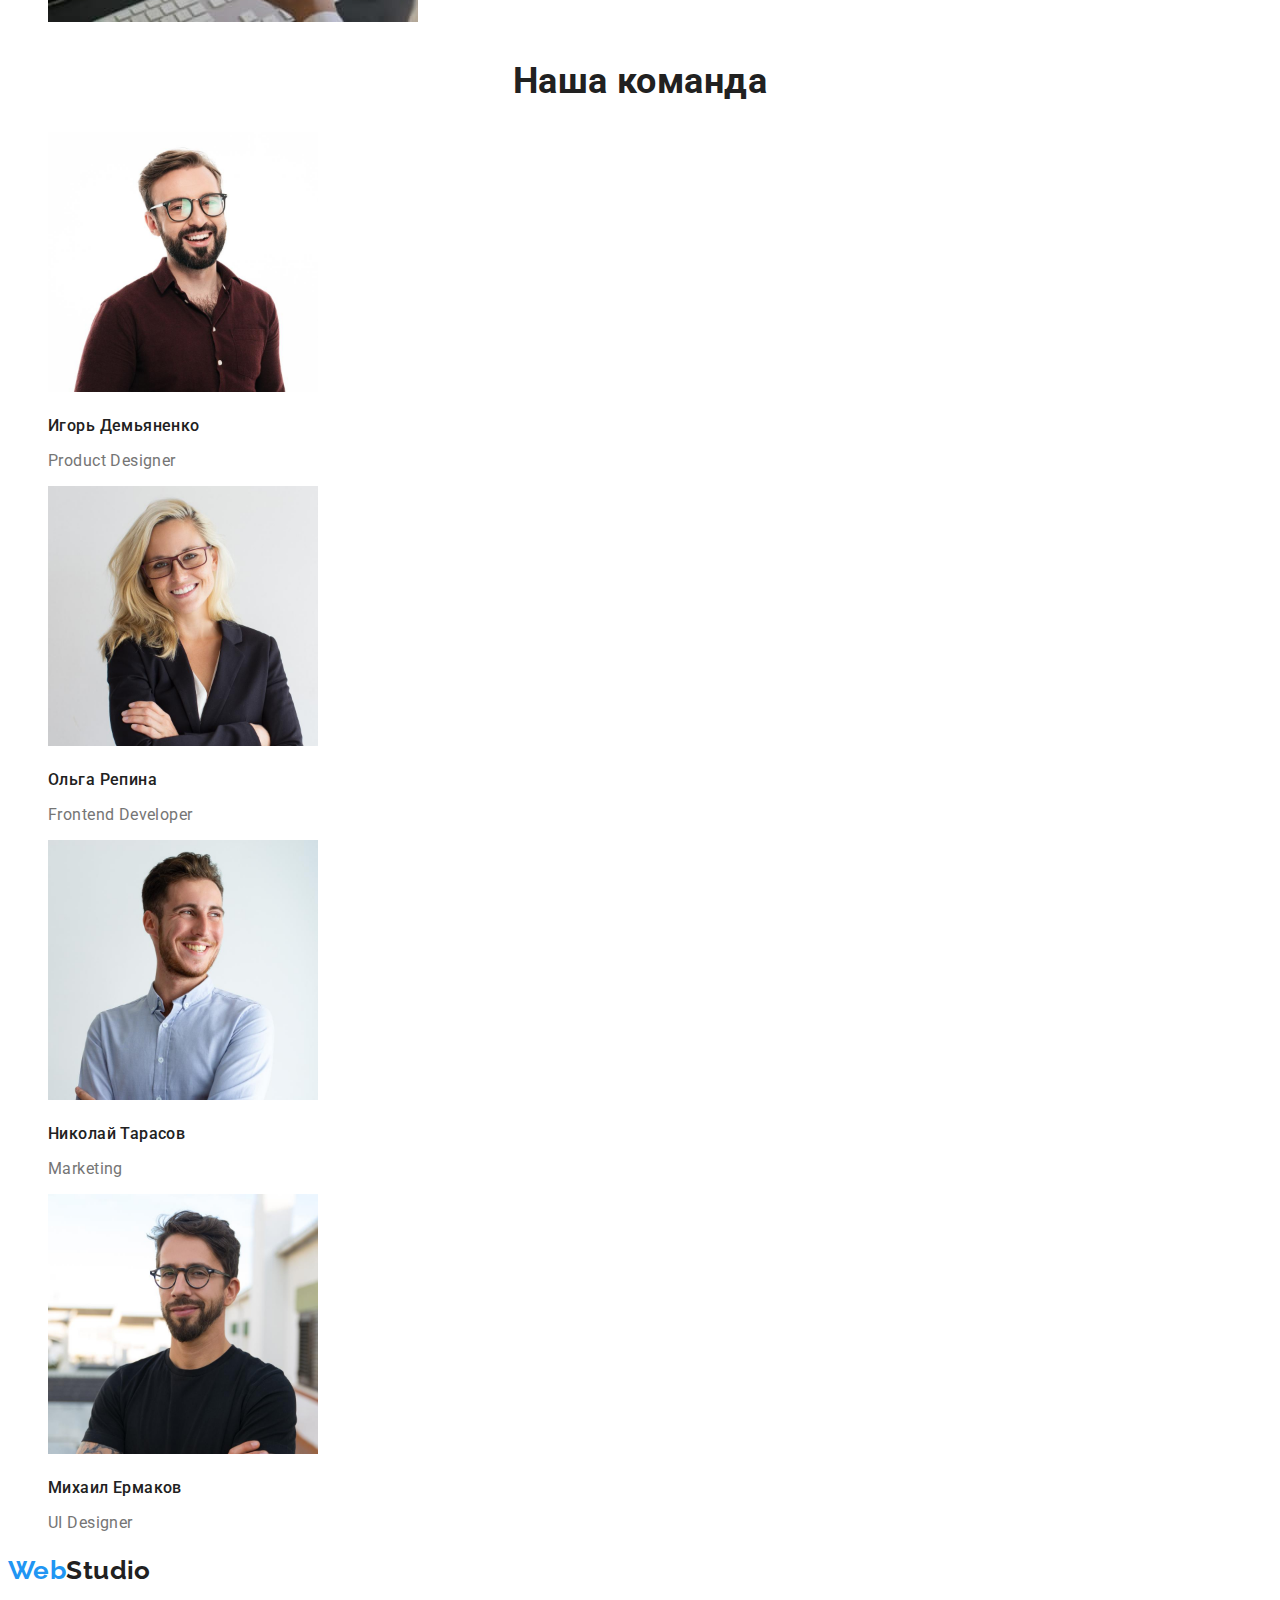
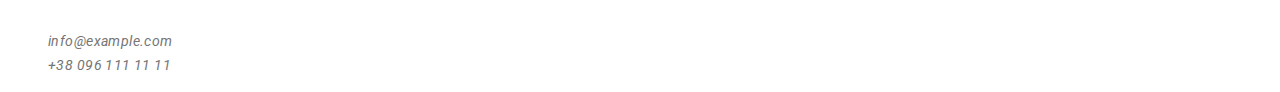
==== commit 3cd40743: "Раскрасил лого" ====
--- a/index.html
+++ b/index.html
@@ -14,7 +14,7 @@
     <body>
         <header>
             <nav>
-                <a href="" class="logo link">WebStudio</a>
+                <a href="" class="logo link"> <span>Web</span>Studio</a>
                     <ul class="site-nav list">
                         <li><a href="" class="link current">Студия</a></li>
                         <li><a href="./portfolio.html" class="link">Портфолио</a></li>
@@ -103,7 +103,7 @@
             </section>
         </main>    
         <footer>
-            <a href="" class="logo link">WebStudio</a> 
+            <a href="" class="logo link"><span>Web</span>Studio</a> 
             <address>
                 <ul class="footer-contacts list">
                     <li>
--- a/css/styles.css
+++ b/css/styles.css
@@ -9,7 +9,6 @@
 
 body {
   color: var(--primary--text--color);
-  background-color: tomato; /*временно*/
   font-family: Roboto, sans-serif;
   font-size: 14px;
   line-height: 1.71;
@@ -23,7 +22,7 @@
 }
 /*навигация*/
 .site-nav .link {
-  color: #000000;
+  color: var(--text--color);
   text-decoration: none;
   font-weight: 500;
   font-size: 14px;
@@ -43,6 +42,9 @@
   font-weight: 700;
   font-size: 26px;
   line-height: 1, 2;
+}
+.logo span {
+  color: var(--accent--color);
 }
 .logo:hover,
 .logo:focus {
@@ -115,6 +117,7 @@
 }
 .address {
   color: var(--text--color--white);
+  font-style: normal;
 }
 
 /*Button*/
@@ -145,6 +148,16 @@
   line-height: 1.63;
   text-align: center;
 }
+.button-primary:hover,
+.button-primary:focus {
+  color: var(--text--color);
+  background-color: var(--backgraundcolor);
+}
+.button-secondary:hover,
+.button-secondary:focus {
+  color: var(--text--color--white);
+  background-color: var(--accent--color);
+}
 /*Portfolio*/
 .projects p {
   color: var(--primary--text--color);
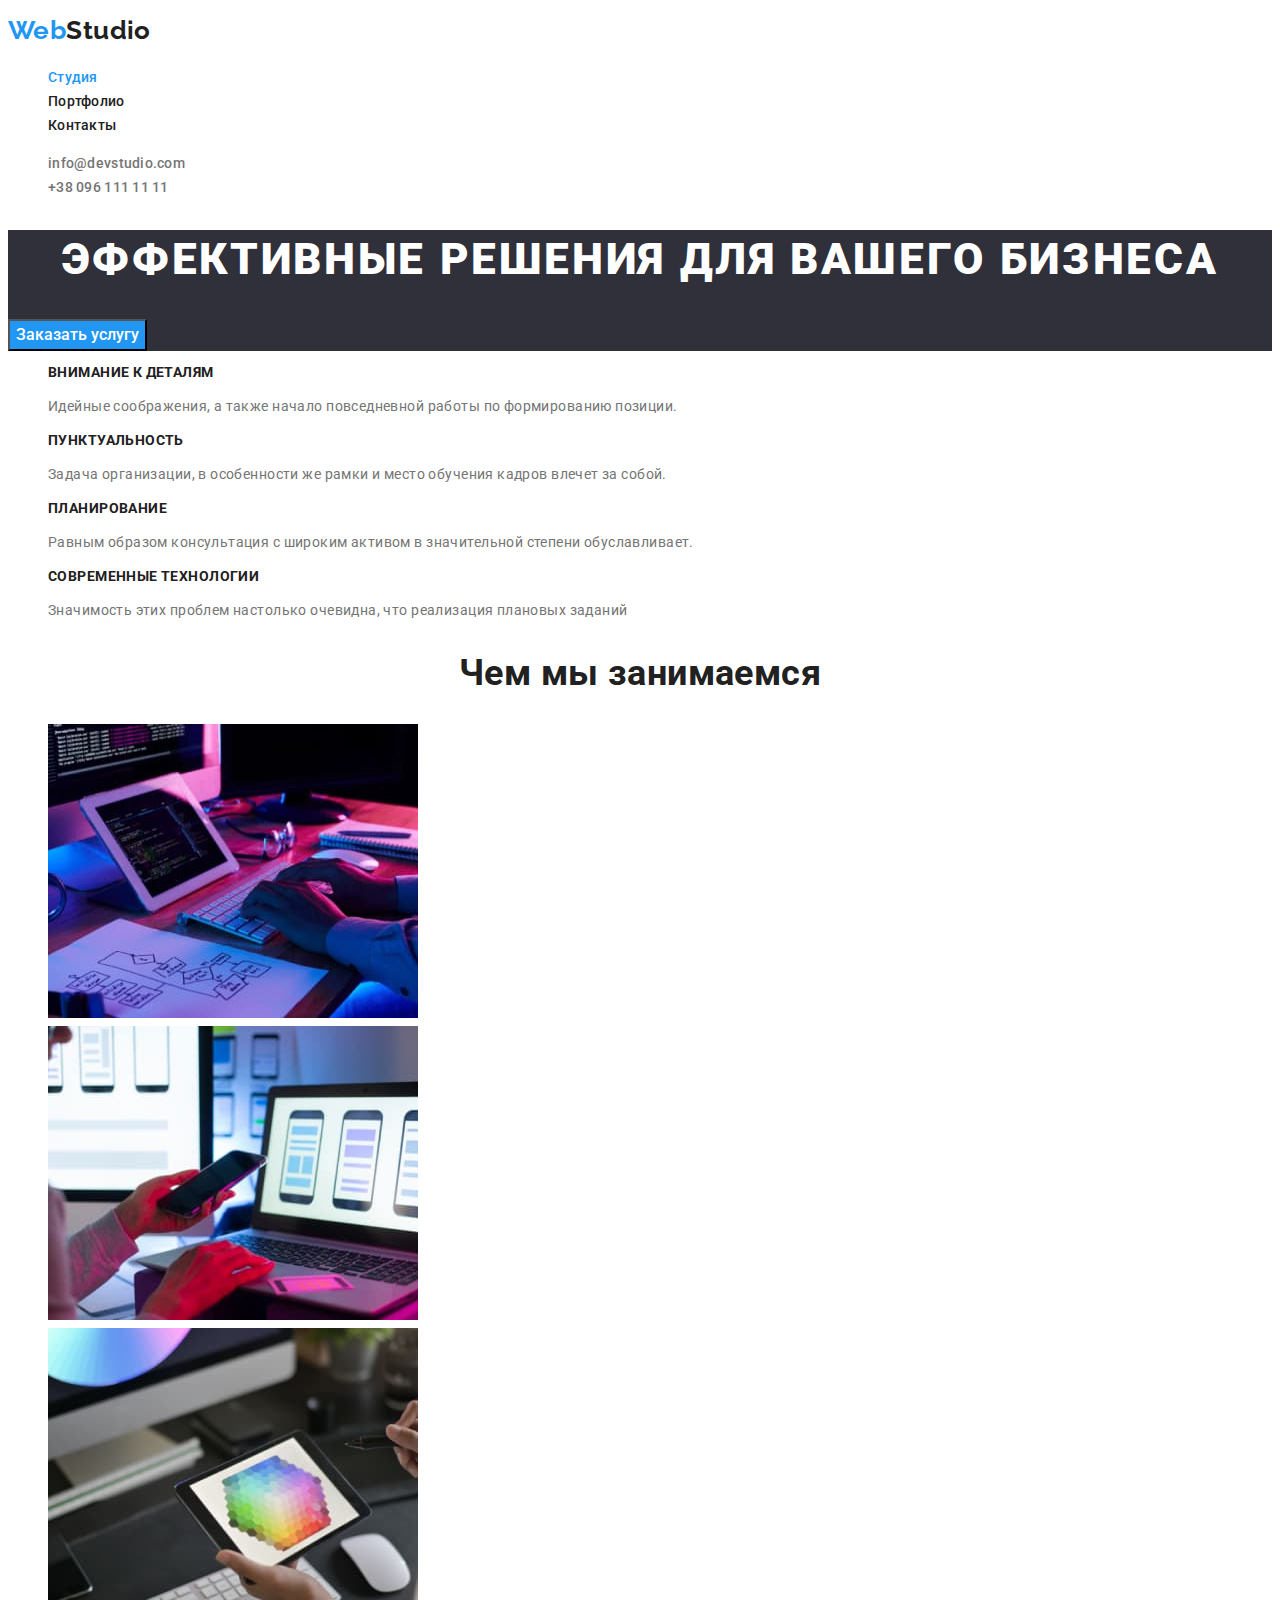
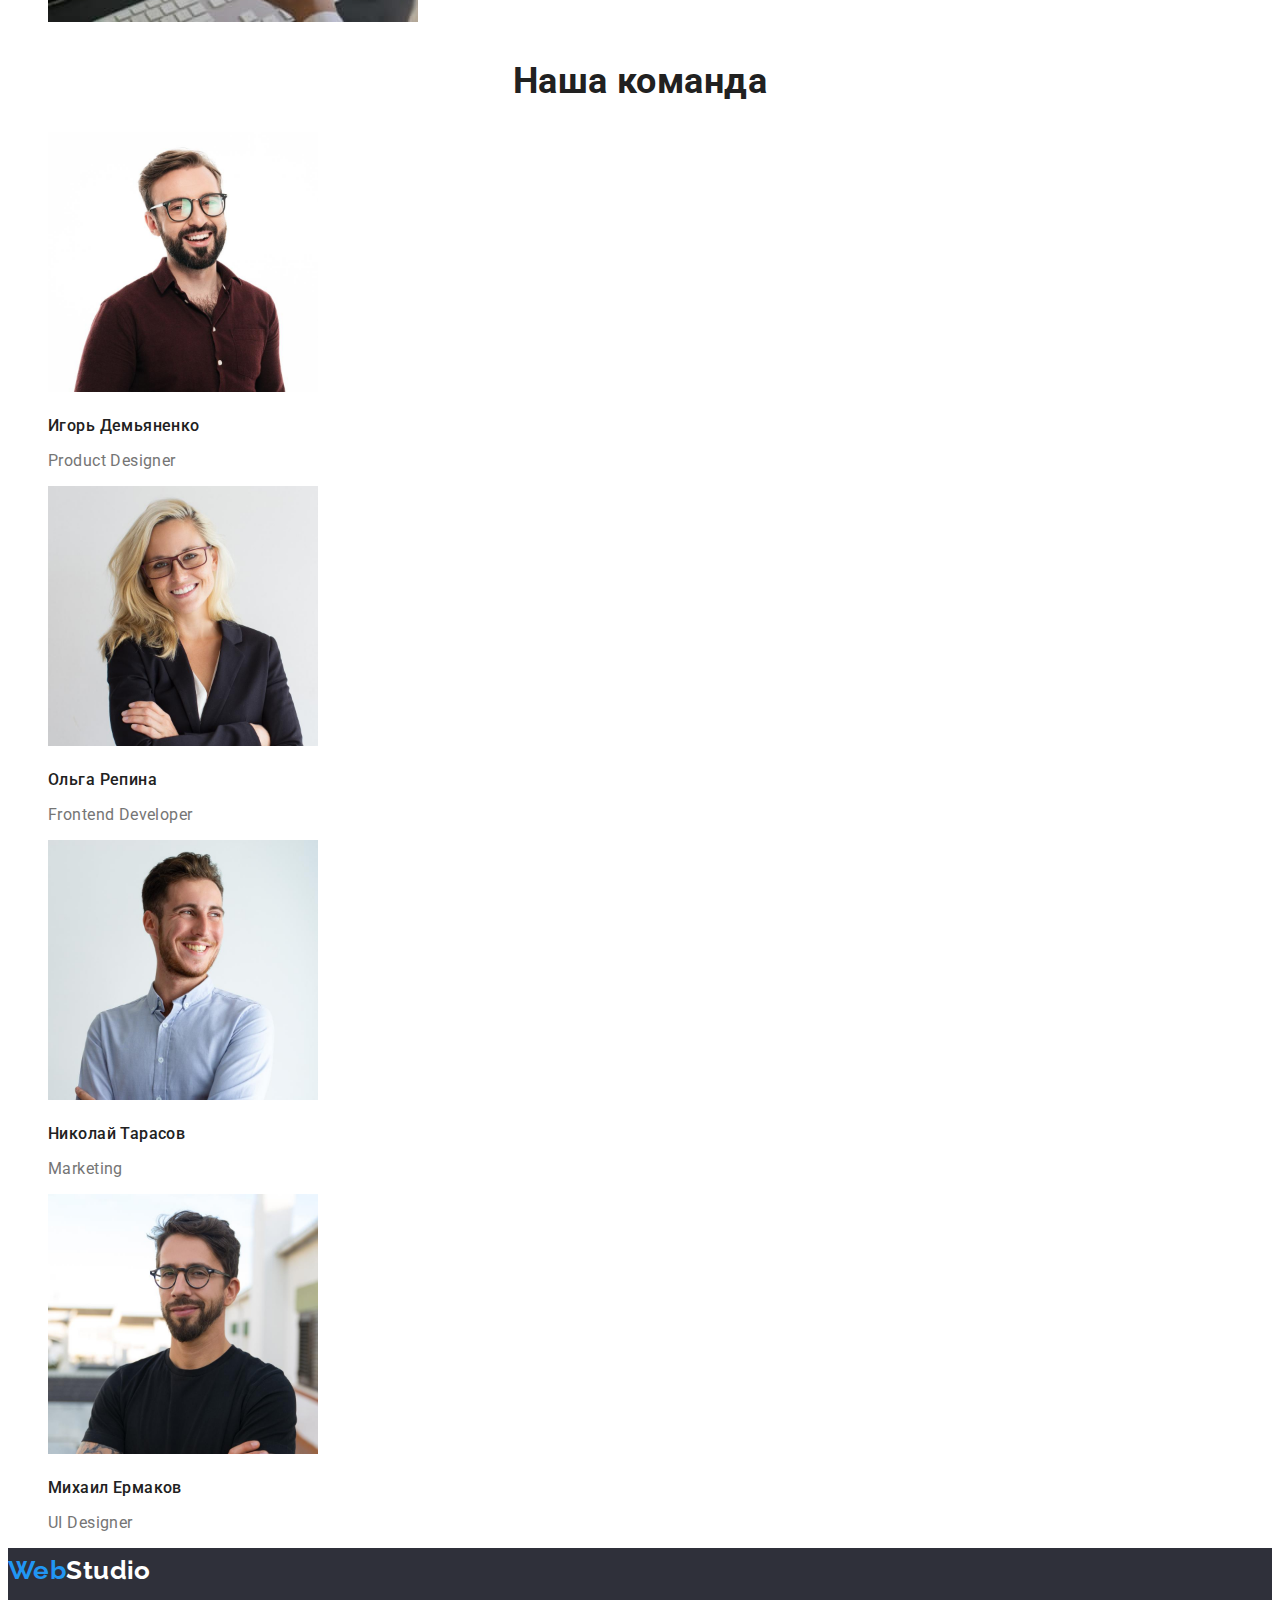
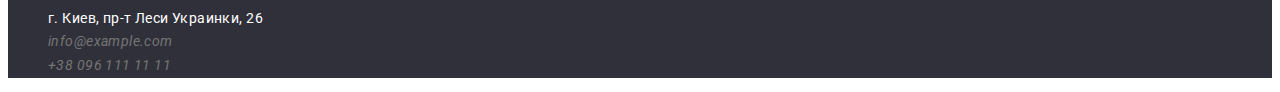
==== commit 10065126: "Исправил фон Исправил курсив Исправил выделение в футере" ====
--- a/index.html
+++ b/index.html
@@ -102,7 +102,7 @@
                 </ul>
             </section>
         </main>    
-        <footer>
+        <footer class="footer">
             <a href="" class="logo link"><span>Web</span>Studio</a> 
             <address>
                 <ul class="footer-contacts list">
--- a/css/styles.css
+++ b/css/styles.css
@@ -5,6 +5,7 @@
   --accent--color: #2196f3;
   --main--backgraundcolor: #ffffff;
   --backgraundcolor: #f5f4fa;
+  --hero--backgraundcolor: #2f303a;
 }
 
 body {
@@ -46,10 +47,10 @@
 .logo span {
   color: var(--accent--color);
 }
-.logo:hover,
-.logo:focus {
+/*.logo:hover,
+ .logo:focus {
   color: var(--accent--color);
-}
+}*/
 .header-contact a {
   color: var(--primary--text--color);
   font-weight: 500;
@@ -65,6 +66,9 @@
   text-decoration: none;
 }
 /*Hero*/
+.hero {
+  background-color: var(--hero--backgraundcolor);
+}
 .hero-title {
   color: var(--text--color--white);
   font-weight: 900;
@@ -108,12 +112,22 @@
   color: var(--text--color);
 }
 /*Footer*/
+.footer {
+  background-color: var(--hero--backgraundcolor);
+}
+.footer .logo {
+  color: var(--text--color--white);
+}
 .footer-contacts .link {
   color: var(--primary--text--color);
 }
 .footer-contacts .link:focus,
-.footer-contacts .link:hover {
-  color: var(--accent--color);
+.footer-contacts .link:hover,
+.footer .logo:hover,
+.footer .footer:focus,
+.footer .address:hover,
+.footer .address:focus {
+  text-decoration: underline solid var(--accent--color);
 }
 .address {
   color: var(--text--color--white);
@@ -129,6 +143,7 @@
   font-size: 16px;
   line-height: 1.88;
   letter-spacing: 0.06em;
+  cursor: pointer;
 }
 .button-primary {
   color: var(--text--color--white);
@@ -138,6 +153,7 @@
   font-size: 16px;
   line-height: 1.63;
   text-align: center;
+  cursor: pointer;
 }
 .button-secondary {
   color: var(--text--color);
@@ -147,6 +163,7 @@
   font-size: 16px;
   line-height: 1.63;
   text-align: center;
+  cursor: pointer;
 }
 .button-primary:hover,
 .button-primary:focus {
